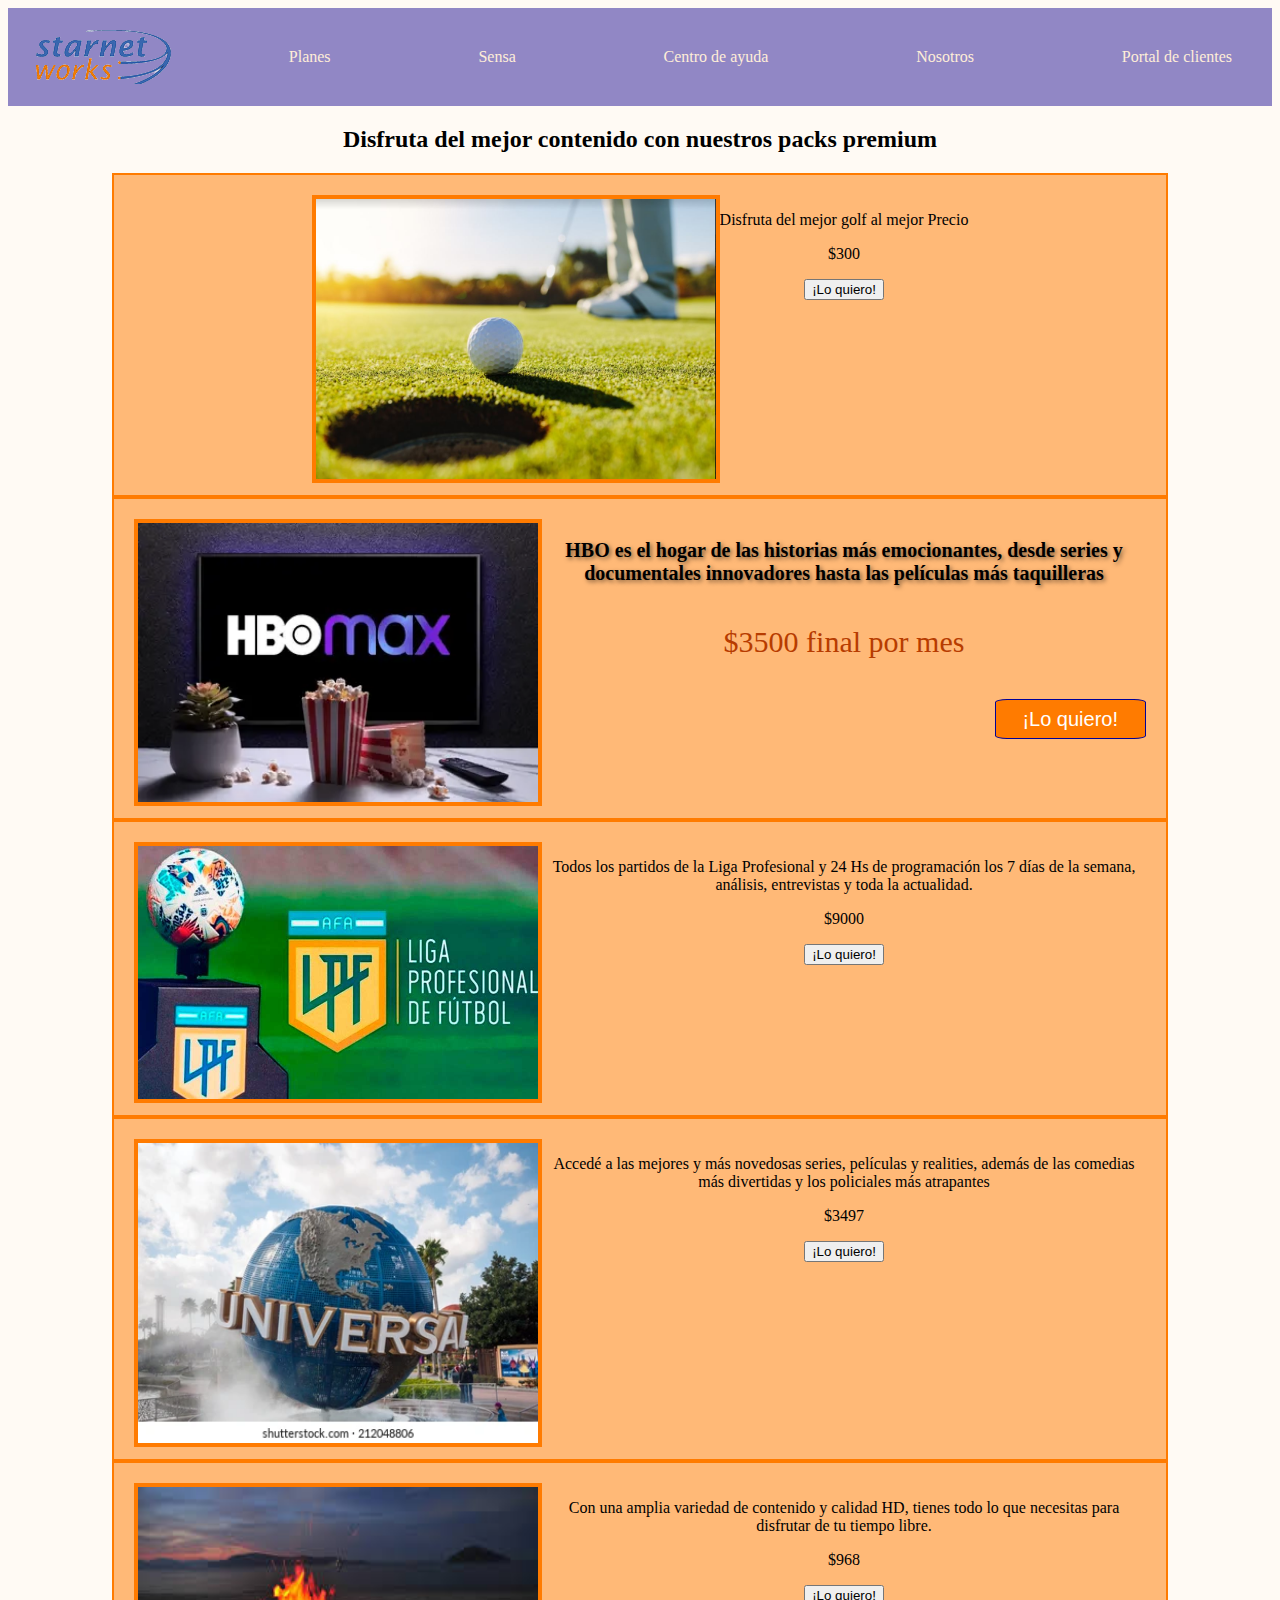
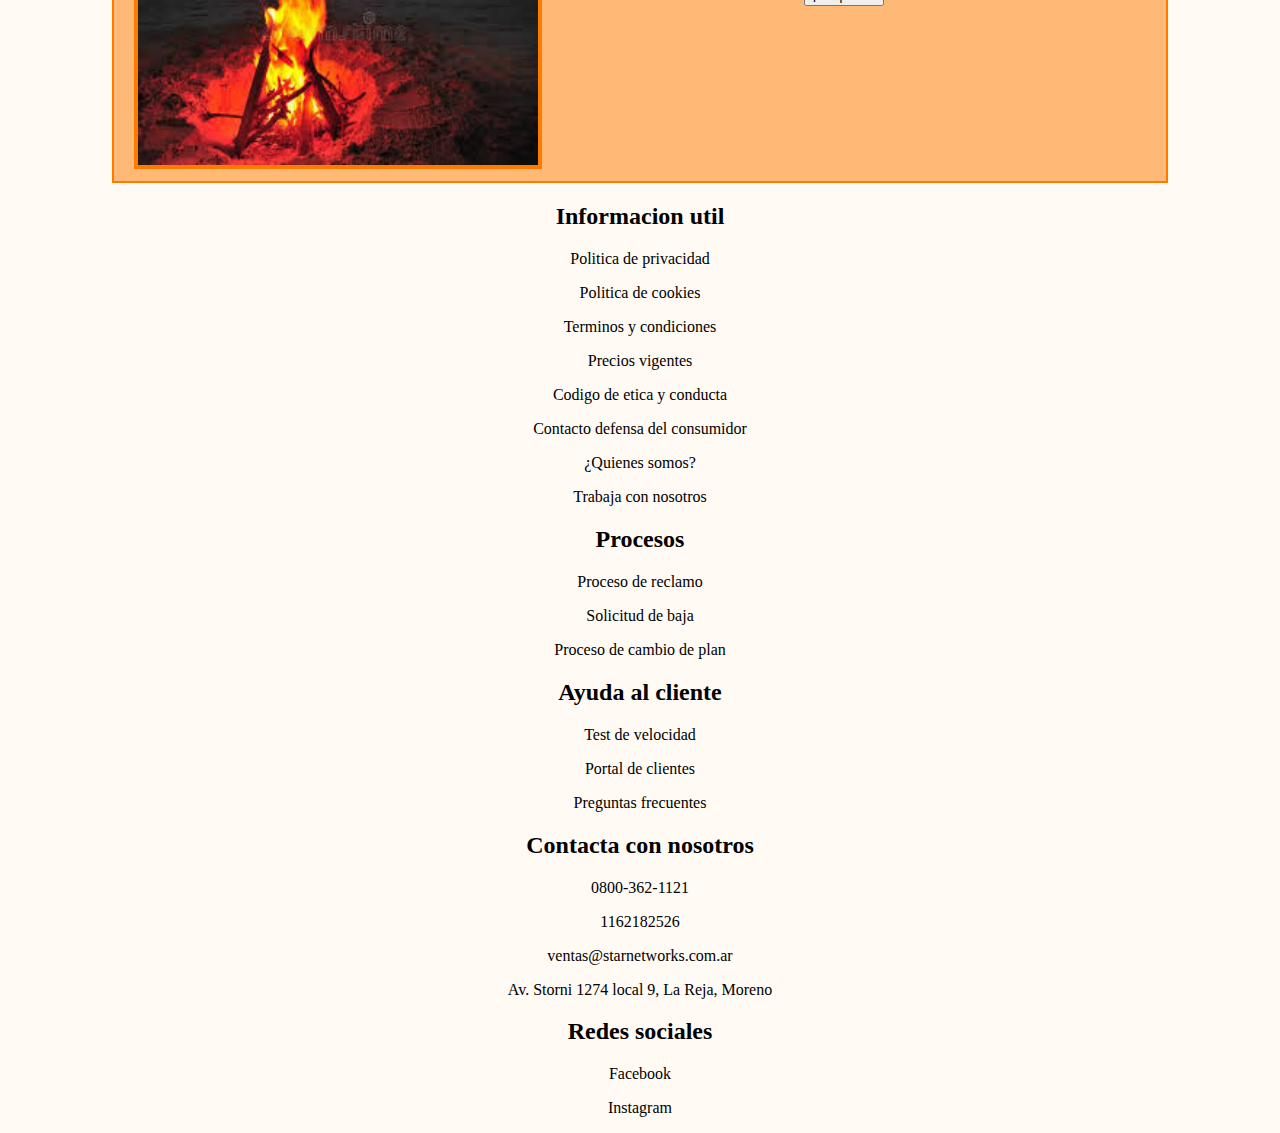
==== sensa.html @ 89caee44 "primer submit a github" ====
<!DOCTYPE html>
<html lang="en">

<head>
    <meta charset="UTF-8">
    <meta name="viewport" content="width=device-width, initial-scale=1.0">
    <title>Starnetworks</title>
    <link rel="stylesheet" href="1.css">

</head>

<body>
    <header class="encabezado">
        <a href="index.html" class="logo"><img src="images/starnetworks_logo.png" alt=""></a>
        <section class="planes">
            <a href="planes.html">Planes</a>
            <div>
                <a href="residenciales.html">Residenciales</a>
                <a href="profesionales.html">Profesionales</a>
                <a href="mayoristas.html">Mayoristas</a>
            </div>

        </section>
        <section>
            <a href="sensa.html">Sensa</a>
        </section>
        <section class="ayuda">
            <a href="centro_de_ayuda.html">Centro de ayuda</a>
            <div>
                <a href="metodos_de_pago.html">Metodos de Pago</a>
                <a href="FAQ.html">Preguntas frecuentes</a>
            </div>
        </section>
        <section class="nosotros">
            <a href="nosotros.html">Nosotros</a>
            <div>
                <a href="diferencias.html">Diferencias</a>
                <a href="quienes_somos.html">¿Quienes somos?</a>
            </div>
        </section>
        <section>
            <a href="#">Portal de clientes</a>
        </section>
    </header>
    <section>
        <h2>Disfruta del mejor contenido con nuestros packs premium</h2>
        <article>
            <div>
                <img src="images/golf-ball.jpg" alt="Imagen promocional pack golf">
            </div>
            <div>
                <p>Disfruta del mejor golf al mejor Precio</p>
                <p>$300</p>
                <button type="button">¡Lo quiero!</button>
            </div>

        </article>
        <article>
            <div>
                <img src="images/hbopack.webp" alt="">
            </div>
            <div>
                <div>
                <p class="HBO">HBO es el hogar de las historias más emocionantes, desde series y documentales innovadores hasta las
                    películas más taquilleras</p>
                <p class="Precio">$3500 final por mes</p>
            </div>
            <div>
                <button type="button">¡Lo quiero!</button>
            </div>
            </div>

        </article>
        <article>
            <div>
                <img src="images/lpf.jpg" alt="">
            </div>
            <div>
                <p>Todos los partidos de la Liga Profesional y 24 Hs de programación los 7 días de la semana, análisis,
                    entrevistas y toda la actualidad.</p>
                <p>$9000</p>
                <button type="button">¡Lo quiero!</button>
            </div>

        </article>
        <article>
            <div>
                <img src="images/universal.webp" alt="">
            </div>
            <div>
                <p>Accedé a las mejores y más novedosas series, películas y realities, además de las comedias más
                    divertidas
                    y los policiales más atrapantes</p>
                <p>$3497</p>
                <button type="button">¡Lo quiero!</button>
            </div>

        </article>
        <article>
            <div>
                <img src="images/hoguera.jpeg" alt="">
            </div>
            <div>
                <p>Con una amplia variedad de contenido y calidad HD, tienes todo lo que necesitas para disfrutar de tu
                    tiempo libre.</p>
                <p>$968</p>
                <button type="button">¡Lo quiero!</button>
            </div>

        </article>
    </section>
    <footer class="pie_de_pagina">
        <article class="info">
            <h2>Informacion util</h2>
            <p>Politica de privacidad</p>
            <p>Politica de cookies</p>
            <p>Terminos y condiciones</p>
            <p>Precios vigentes</p>
            <p>Codigo de etica y conducta</p>
            <p>Contacto defensa del consumidor</p>
            <p>¿Quienes somos?</p>
            <p>Trabaja con nosotros</p>
        </article>
        <article class="Procesos">
            <h2>Procesos</h2>
            <p>Proceso de reclamo</p>
            <p>Solicitud de baja</p>
            <p>Proceso de cambio de plan</p>
        </article>
        <article class="cliente">
            <h2>Ayuda al cliente</h2>
            <p>Test de velocidad</p>
            <p>Portal de clientes</p>
            <p>Preguntas frecuentes</p>
        </article>
        <article class="contacto">
            <h2>Contacta con nosotros</h2>
            <p>0800-362-1121</p>
            <p>1162182526</p>
            <p>ventas@starnetworks.com.ar</p>
            <p>Av. Storni 1274 local 9, La Reja, Moreno </p>
        </article>
        <article class="redes">
            <h2>Redes sociales</h2>
            <p>Facebook</p>
            <p>Instagram</p>
        </article>
    </footer>
</body>

</html>
---- 1.css ----
body {
    justify-content: center;
    text-align: center;
    background-color: rgb(255, 250, 244);
}

header {
    background-color: rgb(145, 135, 197);
    display: flex;
    align-items: center;

    justify-content: space-between;
}

header section {
    padding: 40px;
    margin-left: 10px;
    position: relative;    
}

header section div {
    display: none;
    position: absolute;
    top: 100%;
    left: 0;
    width: 100%;
    box-shadow: 0px 8px 16px rgba(0, 0, 0, 0.205);
    z-index: 1;
}

header section div a {
    color: rgb(51, 51, 51);
    padding: 12px 16px;
    text-decoration: none;
    display: block;
}

header section:hover {
    background-color: #262D55;
}

header section div a:hover {
    color: rgb(255, 238, 216);
    background-color: #262d55;
}

header section:hover div {
    display: block;
    background-color: rgb(255, 255, 255);
}

a {
    color: rgb(255, 238, 216);
    text-decoration: none;
}

section article{
    margin: auto;
    width: 80%;
    display: flex;
    justify-content: center;
    padding: 20px;
    background-color: rgb(255, 185, 119);
    border: 2px solid rgb(255, 123, 0);
}
section article img{
    height: 100%;
    width: 400px;
    border: 4px solid rgb(255, 123, 0);
}

.HBO{
    font-size: 20px;
    color: rgb(0, 0, 0);
    font-weight: bold;
    text-shadow: 2px 2px 4px rgba(0, 0, 0, 0.5);
  }
.Precio{
    color: #B73C00;
    font-size: 30px;
    padding: 10px 20px;
    border-radius: 5px;
  }

section article div div button{
    float: right;
    color: white;
    font-size: 20px;
    font-weight: lighter;
    width: 25%;
    text-align: center;
    background-color: rgb(255, 123, 0);
    border: 1px solid rgb(0, 0, 151);
    border-radius: 8%;
    height: 40px;
  }
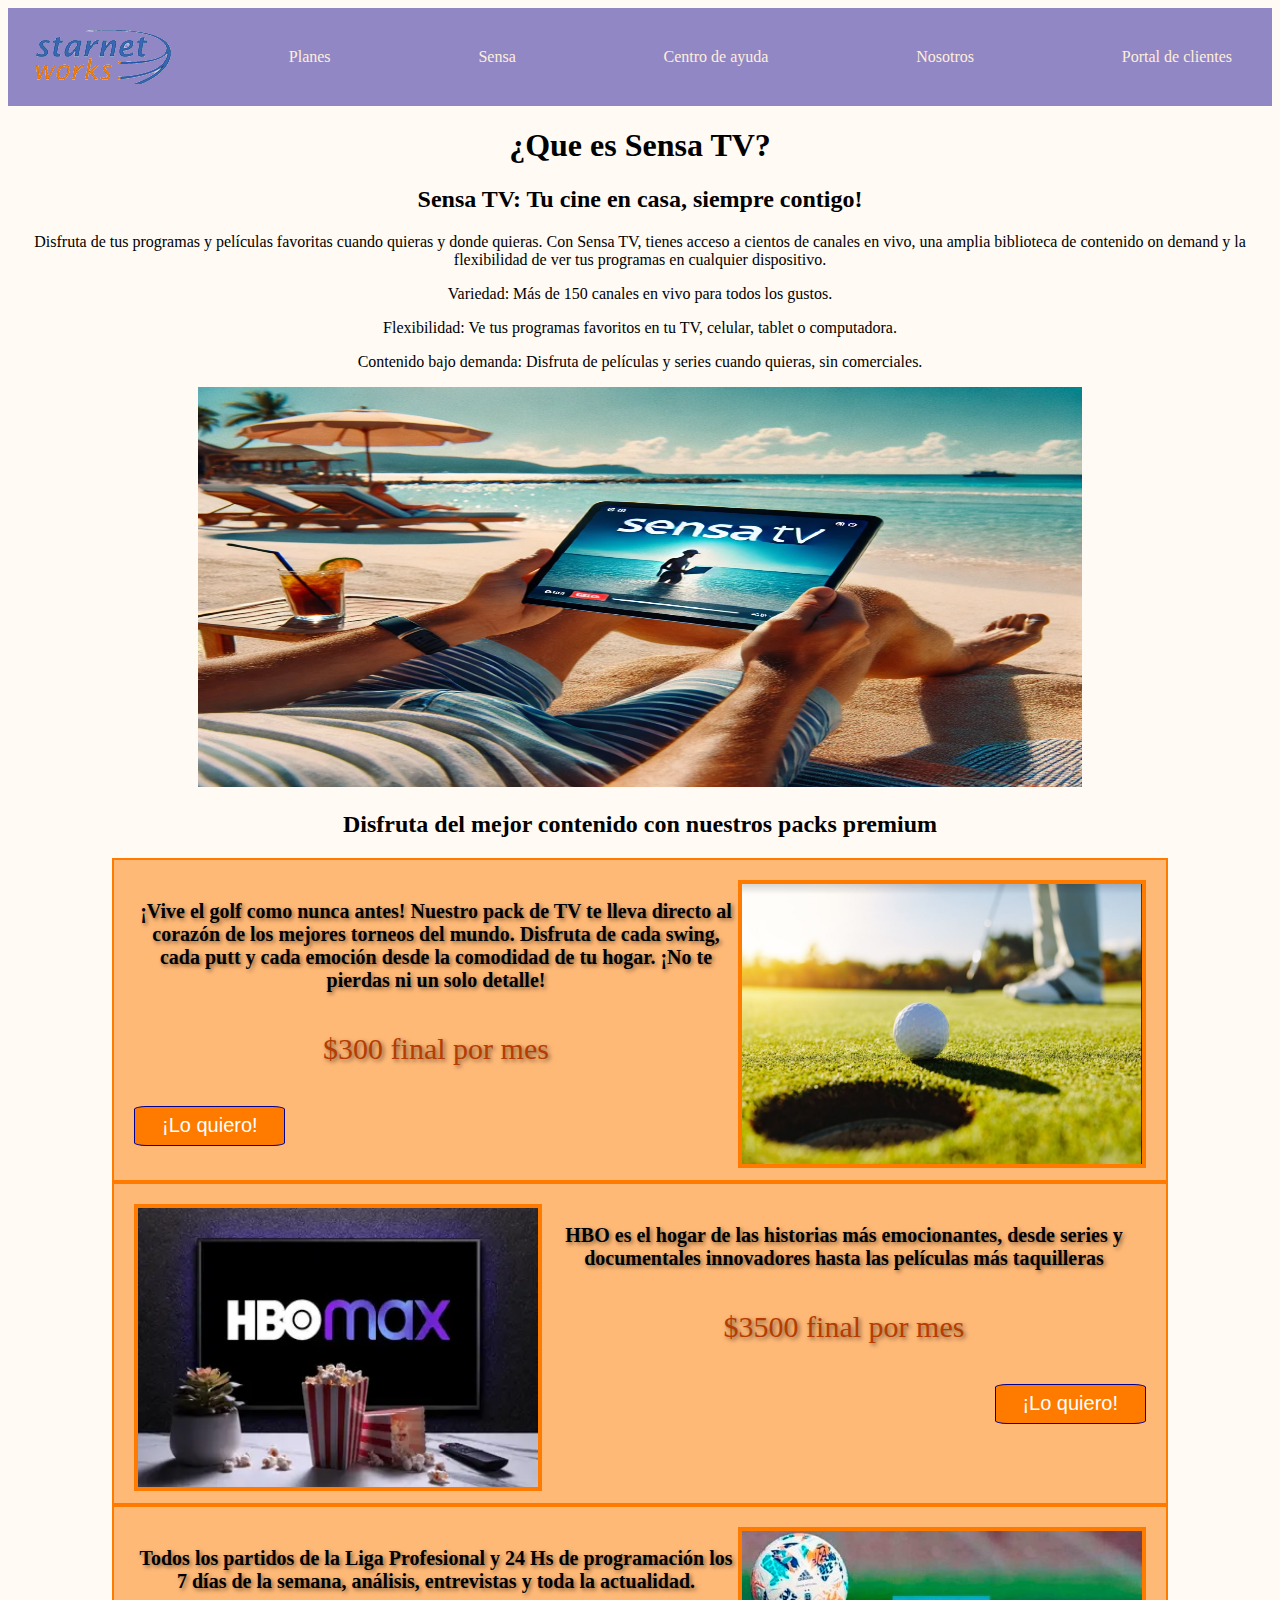
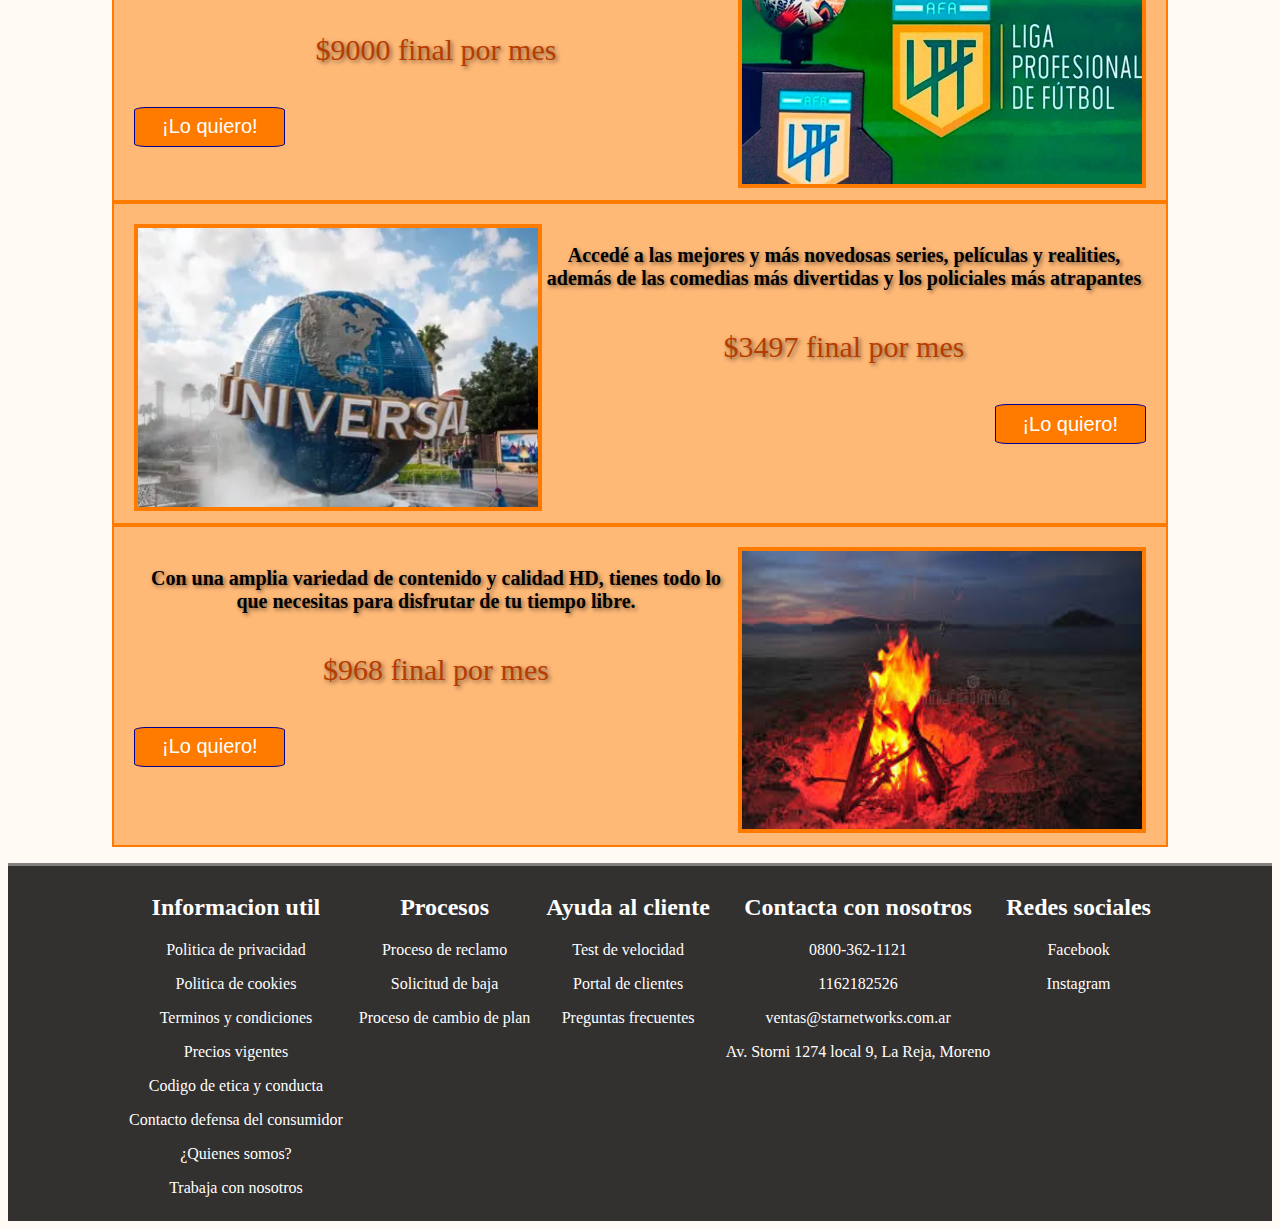
==== commit e68f088d: "Nuevos cambio19_9" ====
--- a/sensa.html
+++ b/sensa.html
@@ -1,12 +1,11 @@
 <!DOCTYPE html>
-<html lang="en">
+<html lang="es">
 
 <head>
     <meta charset="UTF-8">
     <meta name="viewport" content="width=device-width, initial-scale=1.0">
     <title>Starnetworks</title>
     <link rel="stylesheet" href="1.css">
-
 </head>
 
 <body>
@@ -19,7 +18,6 @@
                 <a href="profesionales.html">Profesionales</a>
                 <a href="mayoristas.html">Mayoristas</a>
             </div>
-
         </section>
         <section>
             <a href="sensa.html">Sensa</a>
@@ -43,15 +41,31 @@
         </section>
     </header>
     <section>
+        <h1>¿Que es Sensa TV?</h1>
+        <h2>Sensa TV: Tu cine en casa, siempre contigo!</h2>
+        <p>Disfruta de tus programas y películas favoritas cuando quieras y donde quieras. Con Sensa TV, tienes acceso a cientos de canales en vivo, una amplia biblioteca de contenido on demand y la flexibilidad de ver tus programas en cualquier dispositivo.</p>
+        
+        <p>Variedad: Más de 150 canales en vivo para todos los gustos.</p>
+          <p>Flexibilidad: Ve tus programas favoritos en tu TV, celular, tablet o computadora.</p>
+          <p>Contenido bajo demanda: Disfruta de películas y series cuando quieras, sin comerciales.</p>
+      <img class="playa" src="images/tbt-playa-sensa.webp" alt="">
+    </section>
+    <section>
         <h2>Disfruta del mejor contenido con nuestros packs premium</h2>
         <article>
             <div>
-                <img src="images/golf-ball.jpg" alt="Imagen promocional pack golf">
+                <div>
+                    <p> ¡Vive el golf como nunca antes! Nuestro pack de TV te lleva directo al corazón de los mejores
+                        torneos del mundo. Disfruta de cada swing, cada putt y cada emoción desde la comodidad de tu
+                        hogar. ¡No te pierdas ni un solo detalle!</p>
+                    <p class="precio">$300 final por mes</p>
+                </div>
+                <div>
+                    <button class="boton_izq" type="button">¡Lo quiero!</button>
+                </div>
             </div>
             <div>
-                <p>Disfruta del mejor golf al mejor Precio</p>
-                <p>$300</p>
-                <button type="button">¡Lo quiero!</button>
+                <img src="images/golf-ball.jpg" alt="Imagen promocional pack golf">
             </div>
 
         </article>
@@ -61,50 +75,63 @@
             </div>
             <div>
                 <div>
-                <p class="HBO">HBO es el hogar de las historias más emocionantes, desde series y documentales innovadores hasta las
-                    películas más taquilleras</p>
-                <p class="Precio">$3500 final por mes</p>
-            </div>
-            <div>
-                <button type="button">¡Lo quiero!</button>
-            </div>
+                    <p>HBO es el hogar de las historias más emocionantes, desde series y documentales innovadores hasta
+                        las
+                        películas más taquilleras</p>
+                    <p class="precio">$3500 final por mes</p>
+                </div>
+                <div>
+                    <button type="button">¡Lo quiero!</button>
+                </div>
             </div>
 
         </article>
         <article>
             <div>
+                <div>
+                    <p>Todos los partidos de la Liga Profesional y 24 Hs de programación los 7 días de la semana,
+                        análisis,
+                        entrevistas y toda la actualidad.</p>
+                    <p class="precio"> $9000 final por mes</p>
+                </div>
+
+                <div>
+                    <button class="boton_izq" type="button">¡Lo quiero!</button>
+                </div>
+            </div>
+            <div>
                 <img src="images/lpf.jpg" alt="">
             </div>
-            <div>
-                <p>Todos los partidos de la Liga Profesional y 24 Hs de programación los 7 días de la semana, análisis,
-                    entrevistas y toda la actualidad.</p>
-                <p>$9000</p>
-                <button type="button">¡Lo quiero!</button>
-            </div>
-
         </article>
         <article>
             <div>
                 <img src="images/universal.webp" alt="">
             </div>
             <div>
-                <p>Accedé a las mejores y más novedosas series, películas y realities, además de las comedias más
-                    divertidas
-                    y los policiales más atrapantes</p>
-                <p>$3497</p>
-                <button type="button">¡Lo quiero!</button>
+                <div>
+                    <p>Accedé a las mejores y más novedosas series, películas y realities, además de las comedias más
+                        divertidas
+                        y los policiales más atrapantes</p>
+                    <p class="precio">$3497 final por mes</p>
+                </div>
+                <div>
+                    <button type="button">¡Lo quiero!</button> 
+                </div>
             </div>
-
         </article>
         <article>
             <div>
-                <img src="images/hoguera.jpeg" alt="">
+                <div>
+                    <p>Con una amplia variedad de contenido y calidad HD, tienes todo lo que necesitas para disfrutar de tu
+                        tiempo libre.</p>
+                    <p class="precio"> $968 final por mes</p>
+                </div>
+                <div>
+                <button class="boton_izq" type="button">¡Lo quiero!</button>
+            </div>
             </div>
             <div>
-                <p>Con una amplia variedad de contenido y calidad HD, tienes todo lo que necesitas para disfrutar de tu
-                    tiempo libre.</p>
-                <p>$968</p>
-                <button type="button">¡Lo quiero!</button>
+                <img src="images/hoguera.jpeg" alt="">
             </div>
 
         </article>
--- a/1.css
+++ b/1.css
@@ -68,19 +68,26 @@
     width: 400px;
     border: 4px solid rgb(255, 123, 0);
 }
-
-.HBO{
+.playa{
+    width: 70%;
+    max-height: 400px;    
+}
+section article div div{
     font-size: 20px;
     color: rgb(0, 0, 0);
     font-weight: bold;
     text-shadow: 2px 2px 4px rgba(0, 0, 0, 0.5);
   }
-.Precio{
+.precio{
     color: #B73C00;
     font-size: 30px;
     padding: 10px 20px;
     border-radius: 5px;
+    font-weight: normal;
   }
+ .boton_izq{
+    float: left;
+ }
 
 section article div div button{
     float: right;
@@ -93,4 +100,17 @@
     border: 1px solid rgb(0, 0, 151);
     border-radius: 8%;
     height: 40px;
-  }+  }
+
+  .pie_de_pagina article {
+    padding: 8px;
+}
+
+.pie_de_pagina {
+    color: #ffffff;
+    background-color: rgb(51, 48, 48);
+    border-top: 3px solid grey;
+    display: flex;
+    justify-content: center;
+    margin-top: 16px;
+}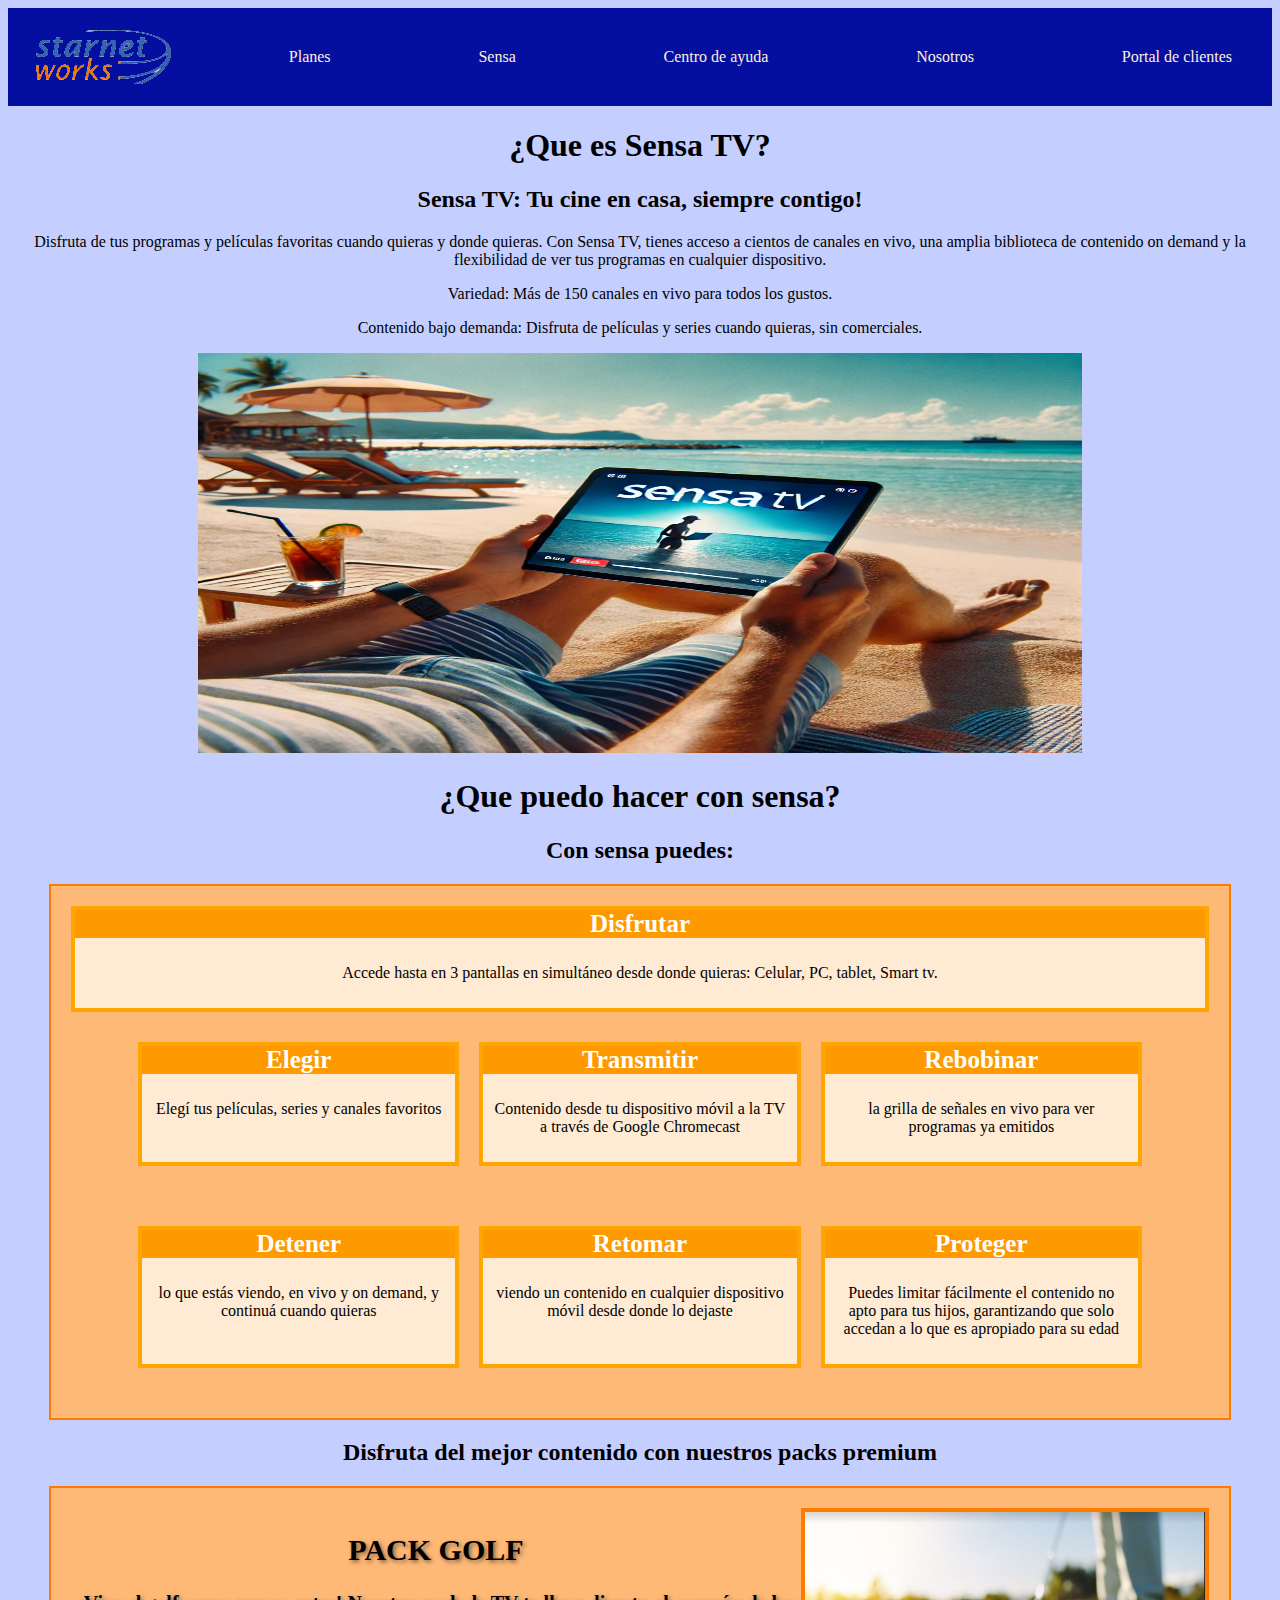
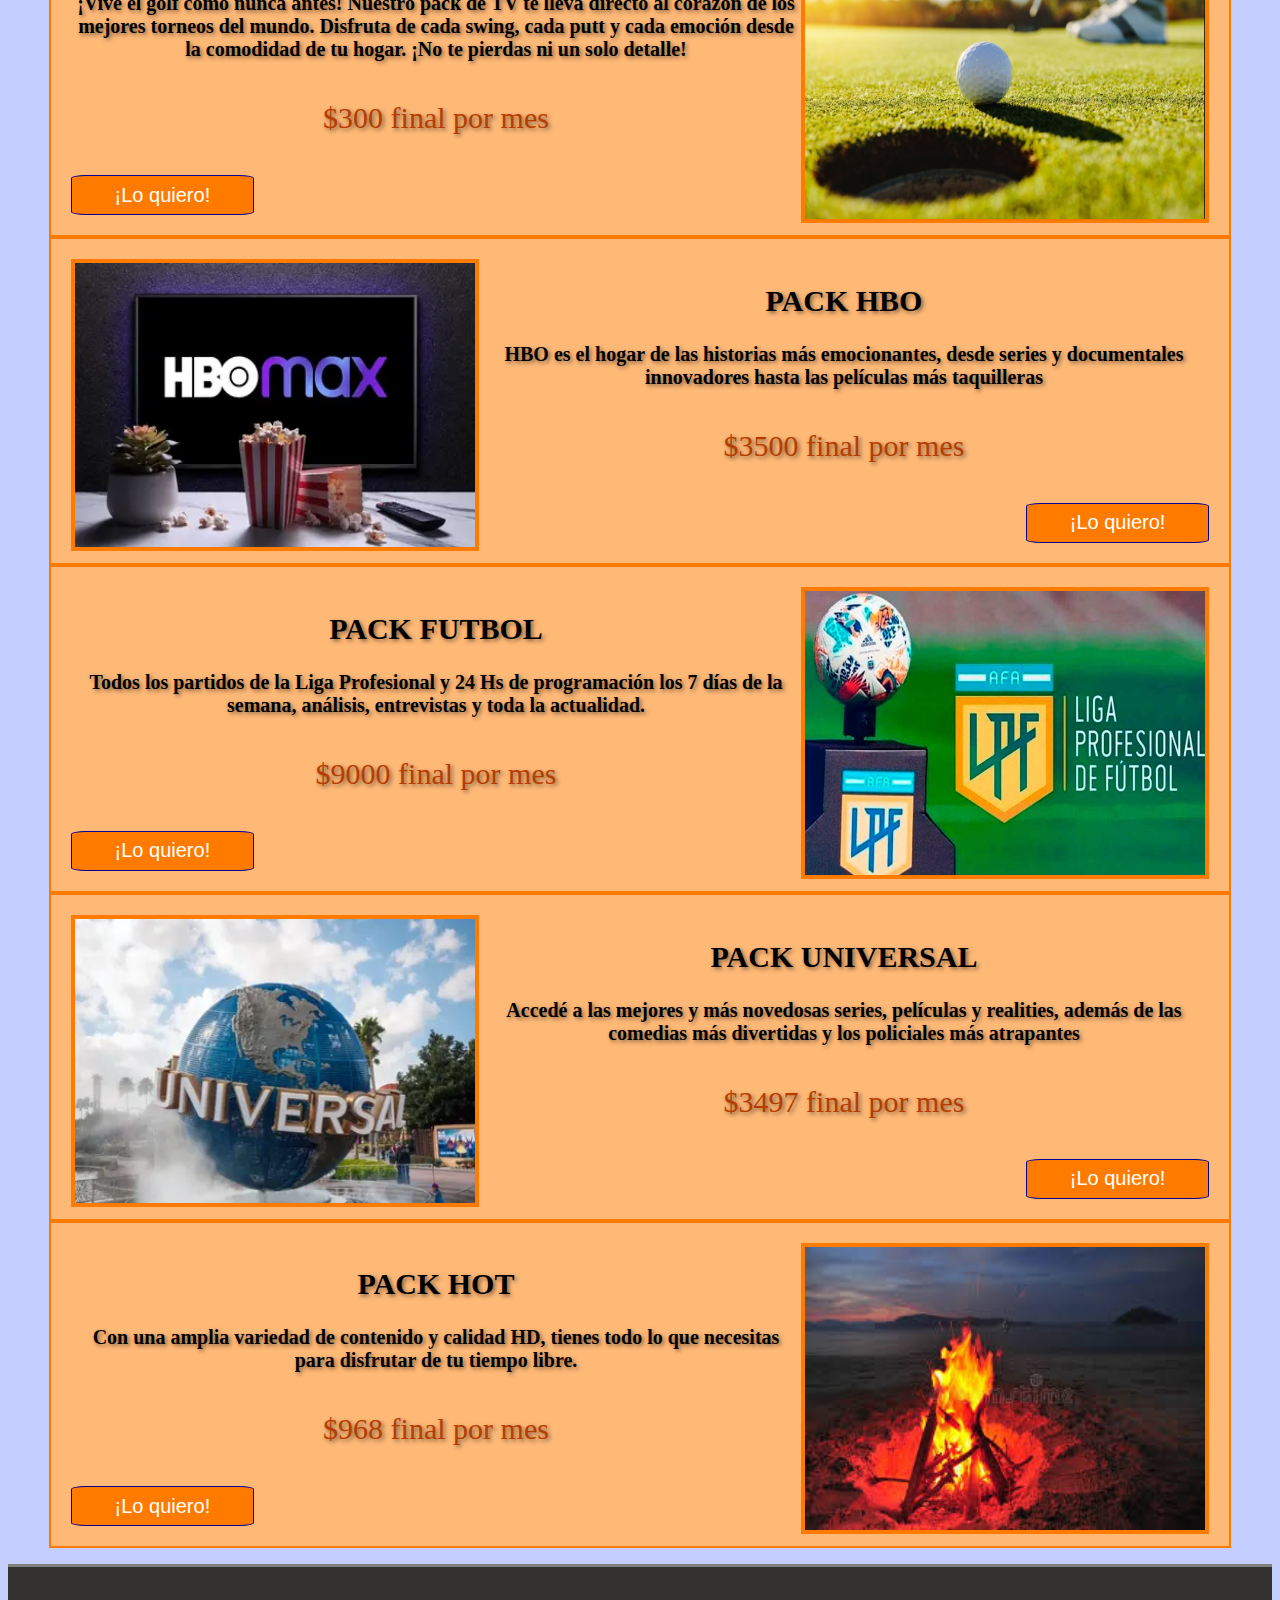
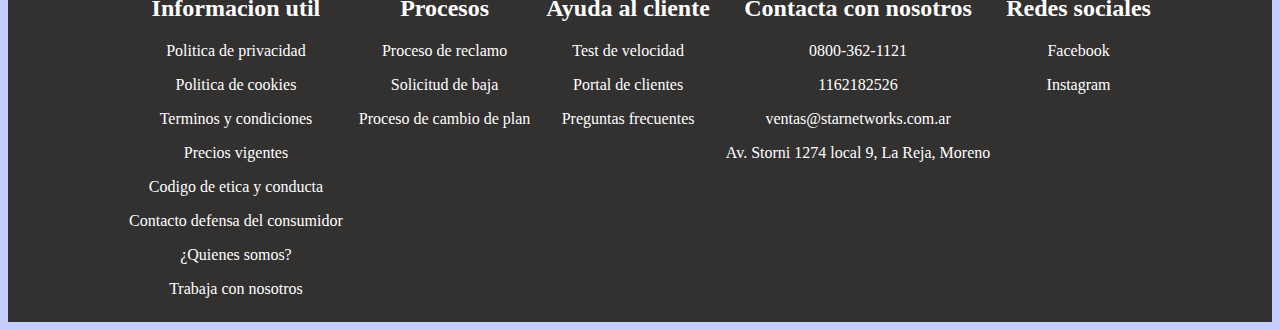
==== commit c5658c47: "sensa casi terminado" ====
--- a/sensa.html
+++ b/sensa.html
@@ -46,15 +46,55 @@
         <p>Disfruta de tus programas y películas favoritas cuando quieras y donde quieras. Con Sensa TV, tienes acceso a cientos de canales en vivo, una amplia biblioteca de contenido on demand y la flexibilidad de ver tus programas en cualquier dispositivo.</p>
         
         <p>Variedad: Más de 150 canales en vivo para todos los gustos.</p>
-          <p>Flexibilidad: Ve tus programas favoritos en tu TV, celular, tablet o computadora.</p>
-          <p>Contenido bajo demanda: Disfruta de películas y series cuando quieras, sin comerciales.</p>
+        <p>Contenido bajo demanda: Disfruta de películas y series cuando quieras, sin comerciales.</p>
       <img class="playa" src="images/tbt-playa-sensa.webp" alt="">
     </section>
     <section>
+        <h1>¿Que puedo hacer con sensa?</h1>
+    <h2>Con sensa puedes:</h2>
+    <article class="funciones">
+        <div class="title">
+            <h3>Disfrutar</h3>
+            <p>Accede hasta en 3 pantallas en simultáneo desde donde quieras: Celular, PC, tablet, Smart tv.</p>
+    </div>
+        <article class="fun_sensa">
+            <div>
+                <h3>Elegir</h3>
+                <p>Elegí tus películas, series y canales favoritos</p>
+            </div>
+            <div>
+                <h3>Transmitir</h3>
+                <p>Contenido desde tu dispositivo móvil a la TV a través de Google Chromecast</p>
+            </div>
+            <div>
+                <h3>Rebobinar</h3>
+                <p>la grilla de señales en vivo para ver programas ya emitidos</p>      
+            </div>
+            
+        </article>
+        <article class="fun_sensa">
+            <div>
+                <h3>Detener</h3>
+                <p>lo que estás viendo, en vivo y on demand, y continuá cuando quieras</p>
+            </div>
+            <div>
+                <h3>Retomar</h3>
+                <p>viendo un contenido en cualquier dispositivo móvil desde donde lo dejaste</p>
+            </div>
+            <div>
+                <h3>Proteger</h3>
+                <p>Puedes limitar fácilmente el contenido no apto para tus hijos, garantizando que solo accedan a lo que es apropiado para su edad</p>
+            </div>
+        </article>
+        
+    </article>        
+    </section>
+    <section>
         <h2>Disfruta del mejor contenido con nuestros packs premium</h2>
         <article>
             <div>
                 <div>
+                    <h2>PACK GOLF</h2>
                     <p> ¡Vive el golf como nunca antes! Nuestro pack de TV te lleva directo al corazón de los mejores
                         torneos del mundo. Disfruta de cada swing, cada putt y cada emoción desde la comodidad de tu
                         hogar. ¡No te pierdas ni un solo detalle!</p>
@@ -75,6 +115,7 @@
             </div>
             <div>
                 <div>
+                    <h2>PACK HBO</h2>
                     <p>HBO es el hogar de las historias más emocionantes, desde series y documentales innovadores hasta
                         las
                         películas más taquilleras</p>
@@ -89,6 +130,7 @@
         <article>
             <div>
                 <div>
+                    <h2>PACK FUTBOL</h2>
                     <p>Todos los partidos de la Liga Profesional y 24 Hs de programación los 7 días de la semana,
                         análisis,
                         entrevistas y toda la actualidad.</p>
@@ -109,6 +151,7 @@
             </div>
             <div>
                 <div>
+                    <h2>PACK UNIVERSAL</h2>
                     <p>Accedé a las mejores y más novedosas series, películas y realities, además de las comedias más
                         divertidas
                         y los policiales más atrapantes</p>
@@ -122,6 +165,7 @@
         <article>
             <div>
                 <div>
+                    <h2>PACK HOT</h2>
                     <p>Con una amplia variedad de contenido y calidad HD, tienes todo lo que necesitas para disfrutar de tu
                         tiempo libre.</p>
                     <p class="precio"> $968 final por mes</p>
--- a/1.css
+++ b/1.css
@@ -1,11 +1,11 @@
 body {
     justify-content: center;
     text-align: center;
-    background-color: rgb(255, 250, 244);
+    background-color: rgb(196, 206, 255);
 }
 
 header {
-    background-color: rgb(145, 135, 197);
+    background-color: rgb(4, 15, 160);
     display: flex;
     align-items: center;
 
@@ -56,7 +56,7 @@
 
 section article{
     margin: auto;
-    width: 80%;
+    width: 90%;
     display: flex;
     justify-content: center;
     padding: 20px;
@@ -72,6 +72,7 @@
     width: 70%;
     max-height: 400px;    
 }
+
 section article div div{
     font-size: 20px;
     color: rgb(0, 0, 0);
@@ -113,4 +114,42 @@
     display: flex;
     justify-content: center;
     margin-top: 16px;
+}
+
+.funciones h3 {
+    background-color: rgb(255, 153, 0); /* Celeste background color */
+    font-size: 25px;
+    color: white; /* White text color */
+    padding: 0px;
+    margin: 0px;
+    border: 0px;
+}
+    
+
+.funciones{
+    display: block;
+    width: 90%;
+}
+
+.funciones p {
+    font-size: 16px;
+    padding: 10px;
+    color: black; /* Black text color */
+}
+.title{
+    background-color: rgb(255, 234, 211); /* White background color */
+    border: 4px solid orange;
+
+}
+.fun_sensa {
+    display: flex;
+    border: none;
+    
+}
+
+.fun_sensa div {
+    background-color: rgb(255, 234, 211); /* White background color */
+   width: 33%;
+   margin: 10px;
+   border: 4px solid orange;
 }